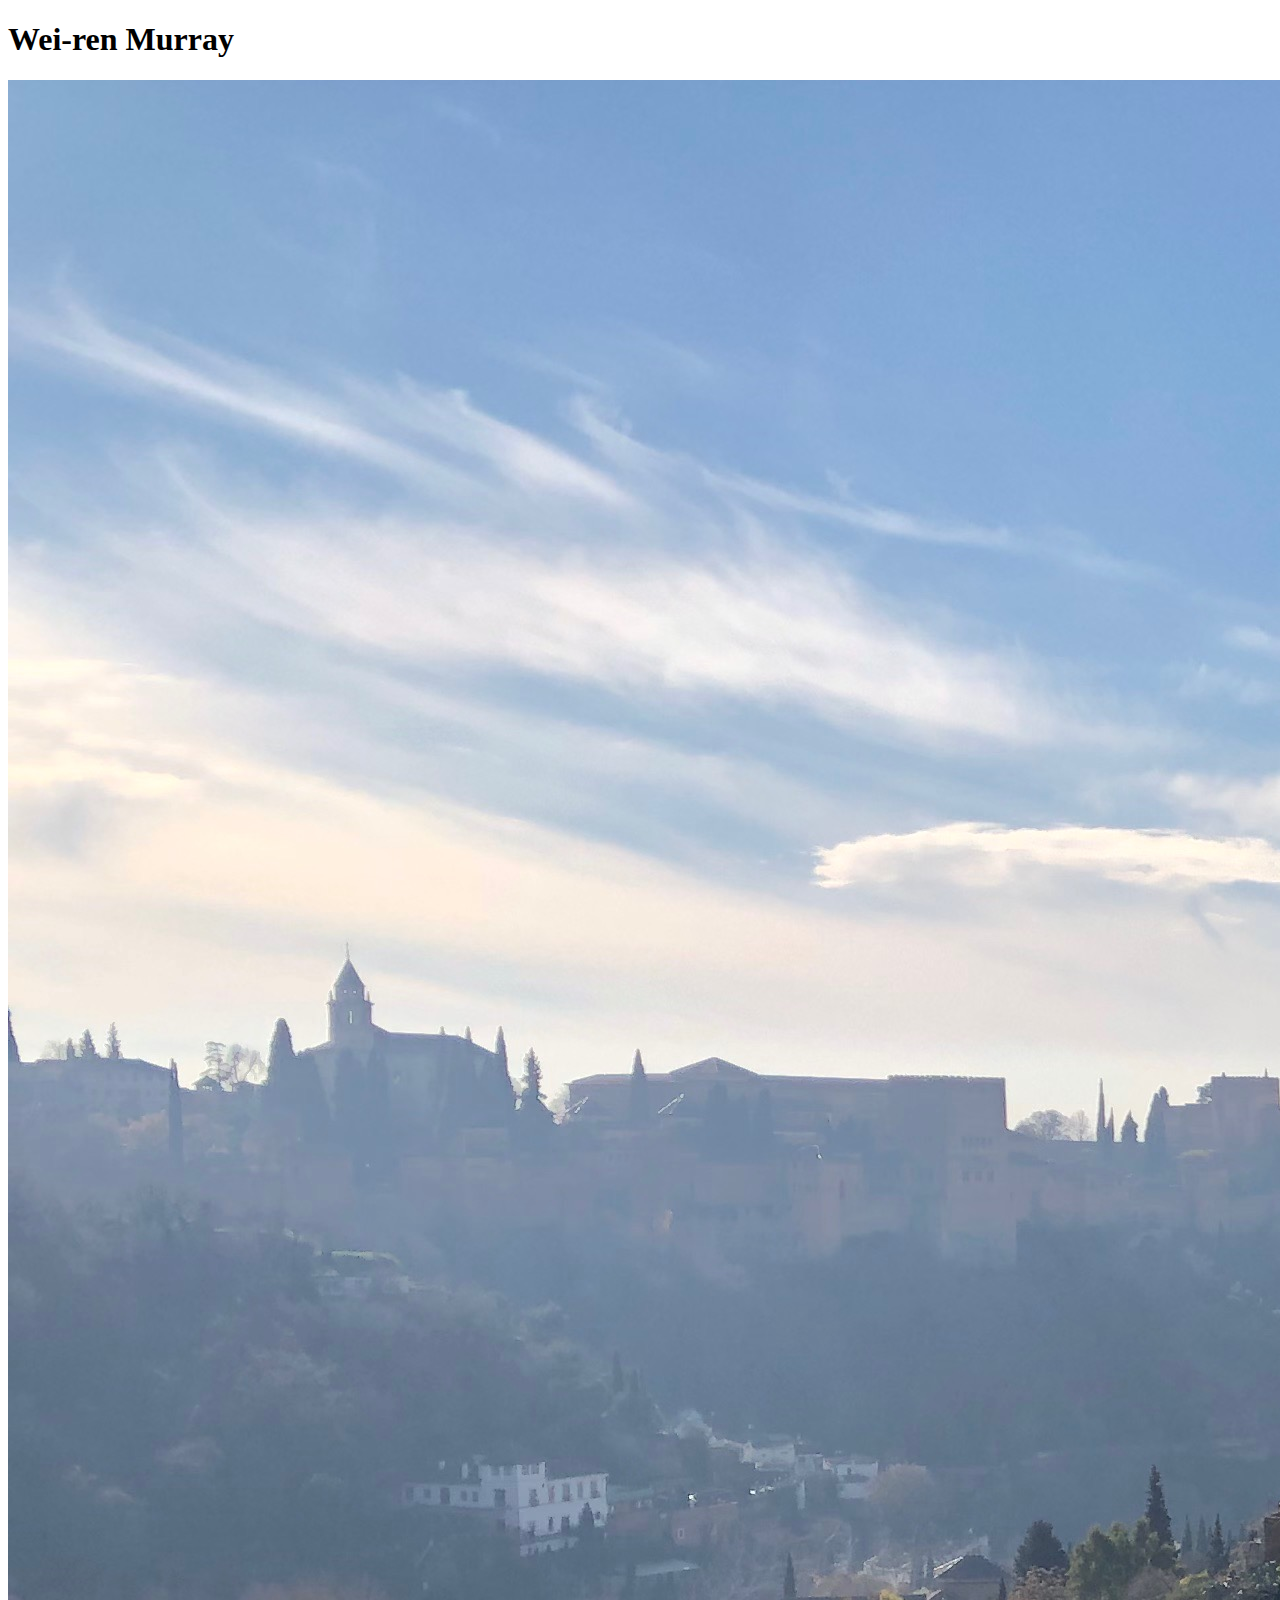
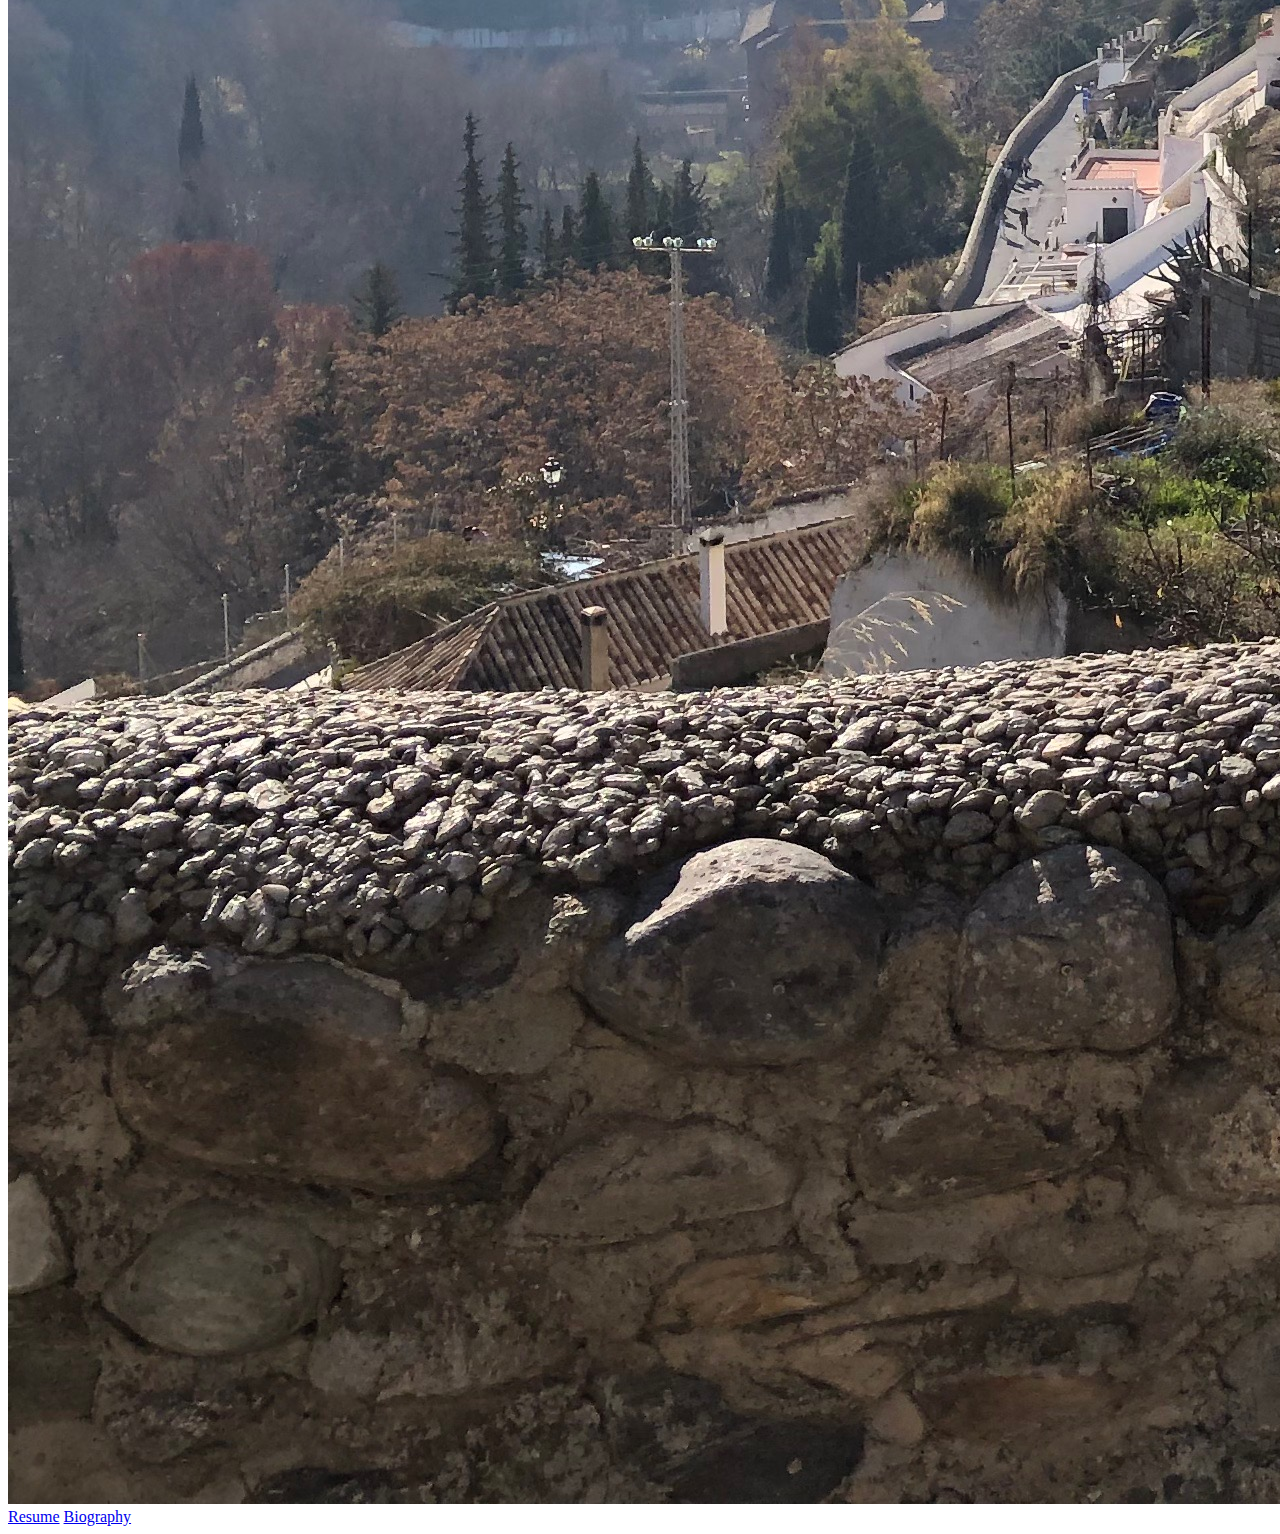
==== index.html @ 79018eb9 "added index" ====
<!DOCTYPE html>

<html lang="en">

<head>
	<title>Wei-ren Murray</title>
	<link rel="stylesheet" href="general.css">
	<meta charset="UTF-8">
</head>

<body>
	<h1>Wei-ren Murray</h1>
	<img src="me.jpg" alt="Wei-ren sitting on a wall">
	<a href="resume.html">Resume</a>
	<a href="bio.html">Biography</a>

</body>
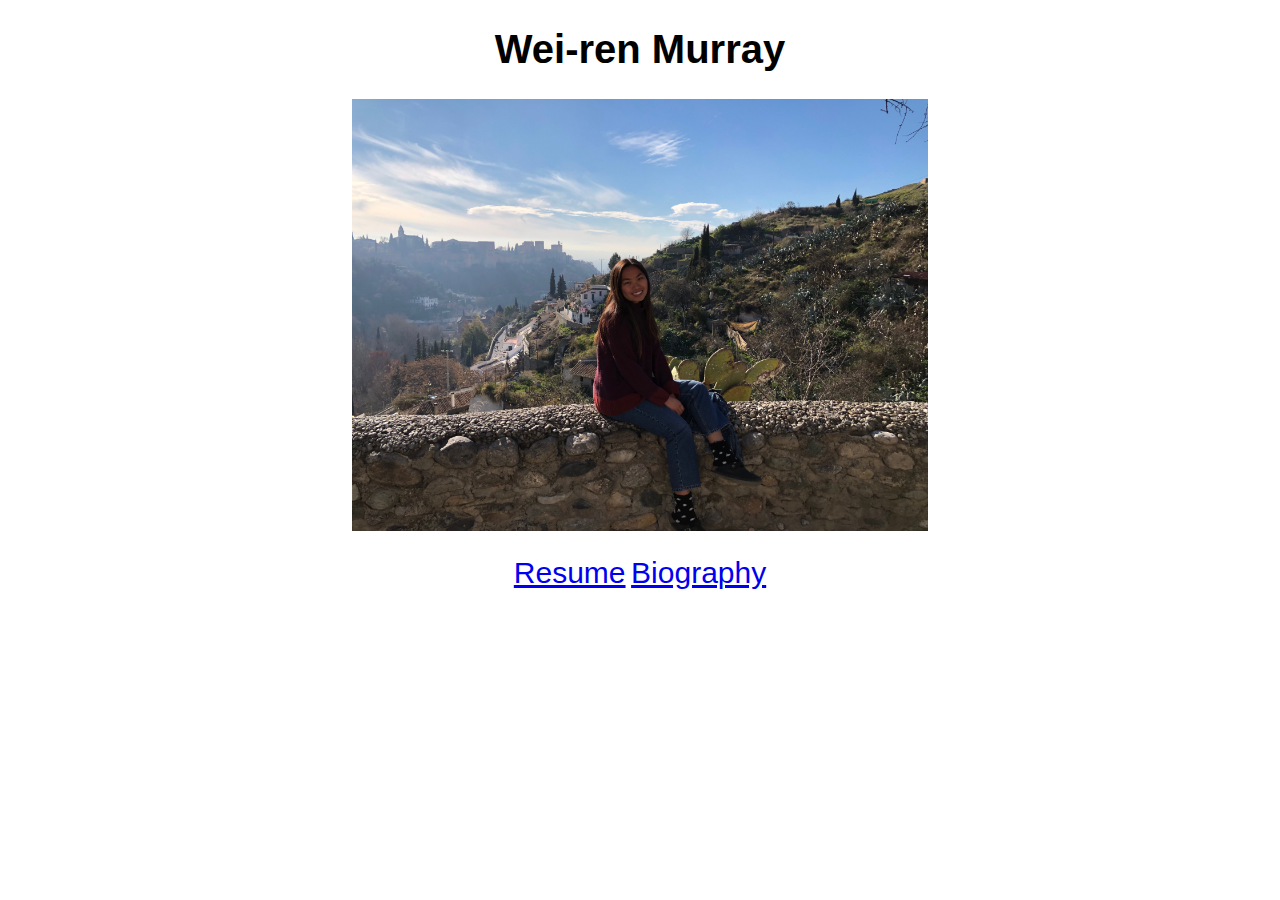
==== commit bcebdda4: "fixed some typos" ====
--- a/index.html
+++ b/index.html
@@ -11,7 +11,8 @@
 <body>
 	<h1>Wei-ren Murray</h1>
 	<img src="me.jpg" alt="Wei-ren sitting on a wall">
-	<a href="resume.html">Resume</a>
-	<a href="bio.html">Biography</a>
+	<p>
+		<a class="link" href="resume.html">Resume</a>
+		<a class="link" href="bio.html">Biography</a></p>
 
 </body>--- a/general.css
+++ b/general.css
@@ -0,0 +1,28 @@
+/* general.css */
+
+body {
+	background-color: white;
+
+	text-align:center;
+	color:black;
+	font-family:Helvetica;
+	font-size:20px;
+
+	margin-top: 20px;
+	margin-bottom: 20px;
+	margin-left: 5%;
+	margin-right: 5%;
+}
+
+h1 {
+	font-size:40px;
+}
+
+img {
+	height:50%;
+	width:50%;
+}
+
+.link {
+	font-size: 30px;
+}